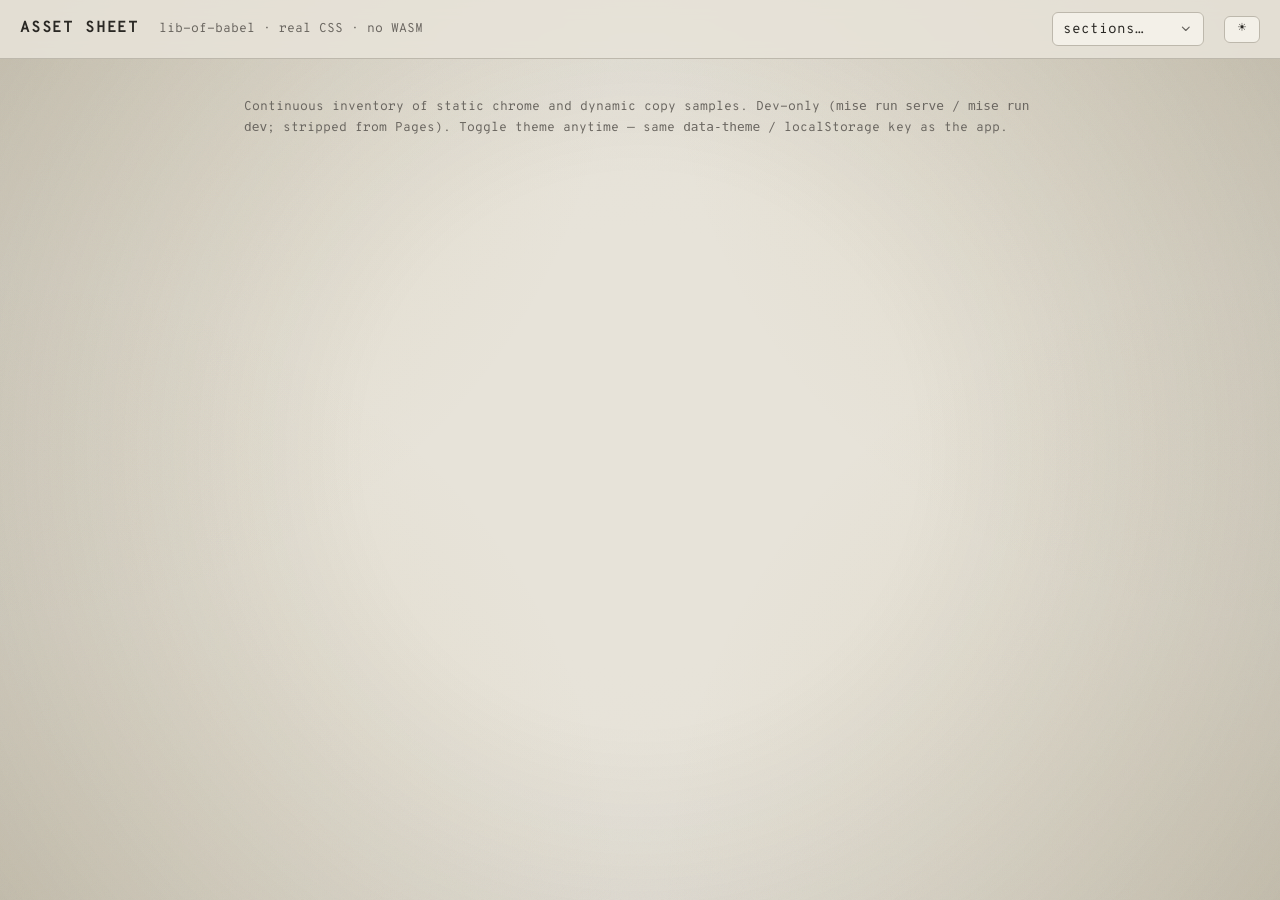
==== web/asset-sheet/index.html @ e9344ef1 "Split the asset sheet into a folder and DRY book-map handoffs. Whole-book text Find go/copy share bo" ====
<!doctype html>
<html lang="en">
  <head>
    <meta charset="utf-8" />
    <meta name="viewport" content="width=device-width, initial-scale=1" />
    <title>lib-of-babel · asset sheet</title>
    <script>
      (function () {
        try {
          var k = "lib-of-babel-theme";
          var t = localStorage.getItem(k);
          if (t !== "light" && t !== "dark") {
            t = matchMedia("(prefers-color-scheme: light)").matches
              ? "light"
              : "dark";
          }
          document.documentElement.dataset.theme = t;
        } catch (e) {
          document.documentElement.dataset.theme = "dark";
        }
      })();
    </script>
    <link rel="stylesheet" href="../css/app.css" />
    <link rel="stylesheet" href="./sheet.css" />
  </head>
  <body>
    <div class="sheet-top">
      <h1>ASSET SHEET</h1>
      <span class="find-dim">lib-of-babel · real CSS · no WASM</span>
      <nav class="sheet-nav-dd dd" id="sheetNavDd" aria-label="sections">
        <button type="button" class="dd-trigger" aria-expanded="false" aria-haspopup="menu"
          aria-controls="sheetNavMenu" aria-labelledby="sheetNavLabel">
          <span class="dd-label" id="sheetNavLabel">sections…</span>
          <span class="dd-chevron" aria-hidden="true">
            <svg viewBox="0 0 24 24" fill="none" stroke="currentColor" stroke-width="2" stroke-linecap="round" stroke-linejoin="round"><path d="m6 9 6 6 6-6"/></svg>
          </span>
        </button>
        <div class="dd-menu" id="sheetNavMenu" role="menu" hidden>
          <button type="button" role="menuitem" class="dd-item" data-action="tokens">tokens</button>
          <button type="button" role="menuitem" class="dd-item" data-action="type">type</button>
          <button type="button" role="menuitem" class="dd-item" data-action="controls">controls</button>
          <button type="button" role="menuitem" class="dd-item" data-action="chrome">chrome</button>
          <button type="button" role="menuitem" class="dd-item" data-action="stage">stage</button>
          <button type="button" role="menuitem" class="dd-item" data-action="find">find</button>
          <button type="button" role="menuitem" class="dd-item" data-action="searchBands">search</button>
          <button type="button" role="menuitem" class="dd-item" data-action="compare">compare</button>
          <button type="button" role="menuitem" class="dd-item" data-action="dialogs">dialogs</button>
          <button type="button" role="menuitem" class="dd-item" data-action="reader">reader</button>
          <button type="button" role="menuitem" class="dd-item" data-action="history">history</button>
          <button type="button" role="menuitem" class="dd-item" data-action="mbit">mbit copy</button>
        </div>
      </nav>
      <button type="button" id="themeToggle" class="theme-toggle" aria-pressed="false" title="toggle theme">☀</button>
    </div>

    <main class="sheet-main" id="sheetMain">
      <p class="sheet-lead find-dim">
        Continuous inventory of static chrome and dynamic copy samples.
        Dev-only (<code>mise run serve</code> / <code>mise run dev</code>; stripped from Pages).
        Toggle theme anytime — same <code>data-theme</code> / localStorage key as the app.
      </p>

      <div data-section="tokens"></div>
      <div data-section="type"></div>
      <div data-section="controls"></div>
      <div data-section="chrome"></div>
      <div data-section="stage"></div>
      <div data-section="find"></div>
      <div data-section="compare"></div>
      <div data-section="dialogs"></div>
      <div data-section="mbit"></div>
    </main>

    <script type="module" src="./js/boot.js"></script>
  </body>
</html>
---- web/css/app.css ----
/* lib-of-babel — stylesheet entry */
@import url("./base.css");
@import url("./chrome.css");
@import url("./gallery.css");
@import url("./dialogs.css");
---- web/asset-sheet/sheet.css ----
/* Sheet chrome only — samples use real app classes. */
.sheet-top {
  position: sticky;
  top: 0;
  z-index: 20;
  display: flex;
  flex-wrap: wrap;
  align-items: center;
  gap: 0.75rem 1.25rem;
  padding: 0.75rem 1.25rem;
  background: color-mix(in oklab, var(--bg-deep) 88%, transparent);
  border-bottom: 1px solid var(--line);
  backdrop-filter: blur(8px);
}
.sheet-top h1 {
  margin: 0;
  font-size: 0.95rem;
  letter-spacing: 0.12em;
  font-weight: 600;
}
.sheet-top .sheet-nav-dd {
  margin-inline-start: auto;
}
.sheet-top .sheet-nav-dd .dd-trigger {
  min-width: 9.5rem;
}
.sheet-main {
  max-width: 52rem;
  margin: 0 auto;
  padding: 1.5rem 1.25rem 4rem;
}
.sheet-sec {
  margin: 2.25rem 0;
  padding-top: 0.5rem;
  border-top: 1px solid var(--line);
}
.sheet-sec > h2 {
  margin: 0 0 0.35rem;
  font-size: 1.05rem;
  letter-spacing: 0.06em;
}
.sheet-sec > .sheet-lead {
  margin: 0 0 1rem;
  color: var(--muted);
  font-size: 0.85rem;
}
.sheet-row {
  display: grid;
  grid-template-columns: 7.5rem minmax(0, 1fr);
  gap: 0.5rem 0.75rem;
  align-items: center;
  margin: 0.75rem 0;
}
.sheet-row-stack {
  align-items: start;
}
.sheet-row-controls {
  display: flex;
  flex-wrap: wrap;
  gap: 0.55rem;
  align-items: center;
}
.sheet-label {
  font-size: 0.72rem;
  letter-spacing: 0.04em;
  text-transform: uppercase;
  color: var(--muted);
}
.sheet-swatches {
  display: flex;
  flex-direction: column;
  gap: 0;
  border: 1px solid var(--line);
  border-radius: 6px;
  overflow: hidden;
  background: var(--panel);
}
.sheet-swatch {
  display: grid;
  grid-template-columns: 2.75rem minmax(0, 1fr);
  align-items: stretch;
  margin: 0;
  border: none;
  border-top: 1px solid var(--line);
}
.sheet-swatch:first-child {
  border-top: none;
}
.sheet-swatch-chip {
  min-height: 2.35rem;
  border-right: 1px solid var(--line);
}
.sheet-swatch figcaption {
  display: flex;
  flex-wrap: wrap;
  align-items: baseline;
  gap: 0.25rem 0.85rem;
  padding: 0.4rem 0.65rem;
  font-size: 0.72rem;
  color: var(--muted);
}
.sheet-swatch code {
  color: var(--ink);
  font-size: 0.72rem;
}
.sheet-swatch .sheet-swatch-val {
  font-family: "Overpass Mono", ui-monospace, monospace;
  font-size: 0.68rem;
  word-break: break-all;
}
.sheet-panel {
  padding: 1rem 1.1rem;
  background: var(--panel);
  border: 1px solid var(--line);
  border-radius: 6px;
}
.sheet-panel + .sheet-panel {
  margin-top: 0.75rem;
}
.sheet-type-sample {
  margin: 0.5rem 0;
}
.sheet-type-sample.brand {
  font-size: 1rem;
  font-weight: 600;
  letter-spacing: 0.18em;
}
.sheet-type-sample.prose {
  font-family: "Lato", var(--font);
  font-size: 1rem;
  line-height: 1.55;
  max-width: 36rem;
}
.sheet-type-sample.mono {
  font-family: "Overpass Mono", ui-monospace, monospace;
  font-size: 0.85rem;
}
.sheet-type-sample.muted {
  color: var(--muted);
}
.sheet-fake-header {
  position: static;
  margin: 0;
  padding: 0.75rem 1rem;
  border: 1px solid var(--line);
  border-radius: 6px;
}
.sheet-fake-footer {
  display: flex;
  flex-wrap: wrap;
  gap: 1rem 1.5rem;
  padding: 0.85rem 1rem;
  border: 1px solid var(--line);
  border-radius: 6px;
  background: color-mix(in oklab, var(--bg-deep) 40%, var(--panel));
}
.sheet-stat .stat-label {
  display: block;
  font-size: 0.72rem;
  color: var(--muted);
  text-transform: uppercase;
  letter-spacing: 0.04em;
}
.sheet-mbit-card {
  margin: 0.65rem 0;
  padding: 0.75rem 0.9rem;
  border: 1px solid var(--line);
  border-radius: 6px;
  background: var(--panel);
}
.sheet-mbit-card header {
  display: flex;
  flex-wrap: wrap;
  gap: 0.35rem 0.85rem;
  margin-bottom: 0.4rem;
  position: static;
  padding: 0;
  background: none;
  border: none;
  backdrop-filter: none;
}
.sheet-mbit-card header code {
  color: var(--accent);
  font-weight: 700;
}
.sheet-mbit-meta {
  font-size: 0.78rem;
  color: var(--muted);
}
.sheet-mbit-vars {
  display: flex;
  flex-wrap: wrap;
  gap: 0.35rem 0.75rem;
  font-size: 0.72rem;
  color: var(--accent-link);
  margin-bottom: 0.45rem;
}
.sheet-locale-tabs {
  display: flex;
  gap: 0.35rem;
  margin-bottom: 0.75rem;
}
.sheet-locale-tabs button[aria-pressed="true"] {
  border-color: var(--accent);
  color: var(--accent);
}
.sheet-locale-block[hidden] {
  display: none;
}
/* Compare sample: reuse real classes, keep canvas readable on the sheet. */
.sheet-compare .babel-compare-body {
  padding: 0;
}
.sheet-compare .babel-compare-body canvas {
  width: 100%;
  max-width: 22rem;
  max-height: 12rem;
}
.sheet-knobs-demo {
  max-width: 22rem;
}
.sheet-book-nav {
  margin-top: 0.75rem;
  padding: 0.65rem 0.75rem;
  border: 1px solid var(--line);
  border-radius: 6px;
  background: var(--panel);
}
.sheet-token-misc {
  margin-top: 0.85rem;
  display: grid;
  gap: 0.25rem;
  font-size: 0.78rem;
}
.sheet-token-misc-row {
  display: grid;
  grid-template-columns: minmax(9rem, 14rem) minmax(0, 1fr);
  gap: 0.35rem 0.75rem;
  align-items: baseline;
  padding: 0.2rem 0;
  border-bottom: 1px solid color-mix(in oklab, var(--line) 70%, transparent);
}
.sheet-token-misc-row code:first-child {
  color: var(--accent);
}
.sheet-token-misc-row .sheet-swatch-val {
  word-break: break-word;
  color: var(--muted);
}
.sheet-chip-mount {
  display: flex;
  flex-direction: column;
  gap: 0.65rem;
}
.sheet-chip-kinds {
  display: flex;
  flex-wrap: wrap;
  gap: 0.55rem 0.85rem;
  align-items: center;
}
.sheet-chip-kind {
  display: inline-flex;
  flex-wrap: wrap;
  gap: 0.35rem;
  align-items: center;
}
.sheet-chip-kind .sheet-chip-meta {
  font-size: 0.72rem;
  color: var(--muted);
  letter-spacing: 0.03em;
}
.sheet-chip-recipes {
  display: flex;
  flex-direction: column;
  gap: 0.35rem;
}
.sheet-chip-recipe {
  display: flex;
  flex-wrap: wrap;
  gap: 0.35rem 0.5rem;
  align-items: baseline;
  font-size: 0.85rem;
}
.sheet-chip-recipe .sheet-chip-meta {
  flex: 0 0 100%;
  font-size: 0.72rem;
  color: var(--muted);
}
.sheet-sub {
  margin: 1.5rem 0 0.65rem;
  font-size: 0.82rem;
  letter-spacing: 0.05em;
  text-transform: uppercase;
  color: var(--muted);
}
.sheet-sub:first-of-type {
  margin-top: 0.5rem;
}
/* Stage sample: drop the app's sticky minimap + fixed 2-col walls (compact card, not full viewport). */
.sheet-stage-demo .minimap-wrap {
  position: static;
}
.sheet-walls-demo {
  grid-template-columns: repeat(2, 1fr);
}
.sheet-walls-demo .shelf-track {
  grid-template-columns: repeat(12, minmax(0, 1fr));
}
.sheet-band-card .book-head-text-like h3 {
  margin: 0;
  font-size: 0.92rem;
}
.sheet-band-card .book-head-text-like small {
  color: var(--muted);
}
.sheet-wait-row {
  display: flex;
  flex-wrap: wrap;
  gap: 0.65rem;
  align-items: stretch;
}
.sheet-wait-row .sheet-panel {
  flex: 1 1 14rem;
  position: relative;
  min-height: 5rem;
}
.sheet-alpha-picker-demo {
  height: 13rem;
}
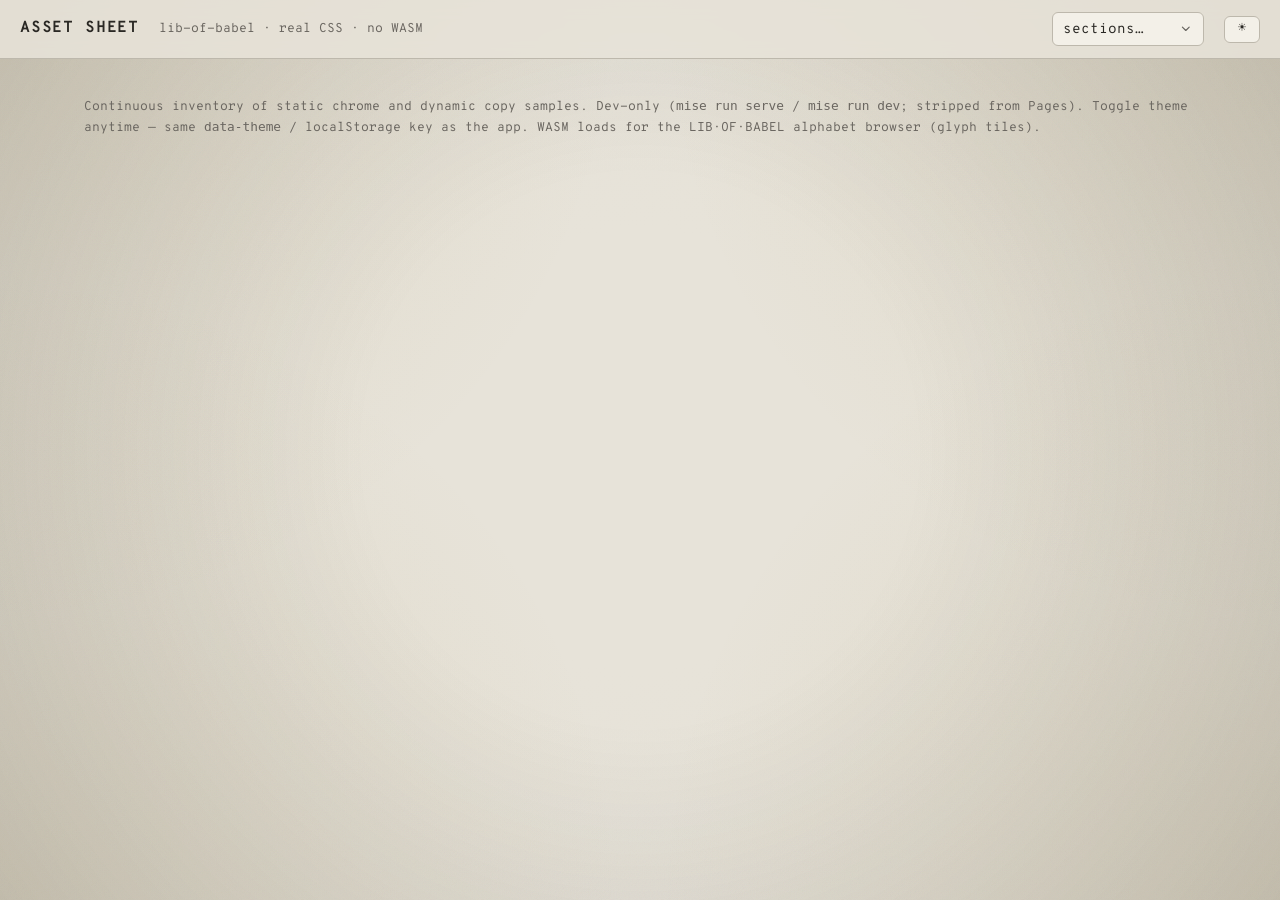
==== commit 5302da83: "Auto-switch to stamped universe for Mbit Babelgrams. Follow book-scope stamps into the export univer" ====
--- a/web/asset-sheet/index.html
+++ b/web/asset-sheet/index.html
@@ -45,6 +45,7 @@
           <button type="button" role="menuitem" class="dd-item" data-action="searchBands">search</button>
           <button type="button" role="menuitem" class="dd-item" data-action="compare">compare</button>
           <button type="button" role="menuitem" class="dd-item" data-action="dialogs">dialogs</button>
+          <button type="button" role="menuitem" class="dd-item" data-action="about">about</button>
           <button type="button" role="menuitem" class="dd-item" data-action="reader">reader</button>
           <button type="button" role="menuitem" class="dd-item" data-action="history">history</button>
           <button type="button" role="menuitem" class="dd-item" data-action="mbit">mbit copy</button>
@@ -58,6 +59,7 @@
         Continuous inventory of static chrome and dynamic copy samples.
         Dev-only (<code>mise run serve</code> / <code>mise run dev</code>; stripped from Pages).
         Toggle theme anytime — same <code>data-theme</code> / localStorage key as the app.
+        WASM loads for the LIB·OF·BABEL alphabet browser (glyph tiles).
       </p>
 
       <div data-section="tokens"></div>
@@ -68,6 +70,7 @@
       <div data-section="find"></div>
       <div data-section="compare"></div>
       <div data-section="dialogs"></div>
+      <div data-section="about"></div>
       <div data-section="mbit"></div>
     </main>
 
--- a/web/asset-sheet/sheet.css
+++ b/web/asset-sheet/sheet.css
@@ -25,7 +25,7 @@
   min-width: 9.5rem;
 }
 .sheet-main {
-  max-width: 52rem;
+  max-width: 72rem;
   margin: 0 auto;
   padding: 1.5rem 1.25rem 4rem;
 }
@@ -327,3 +327,13 @@
 .sheet-alpha-picker-demo {
   height: 13rem;
 }
+.sheet-about-shell {
+  max-width: 100%;
+}
+.sheet-about-modal .about-body {
+  max-height: min(74vh, 36rem);
+}
+.sheet-about-modal .about-tabs {
+  flex-wrap: wrap;
+}
+
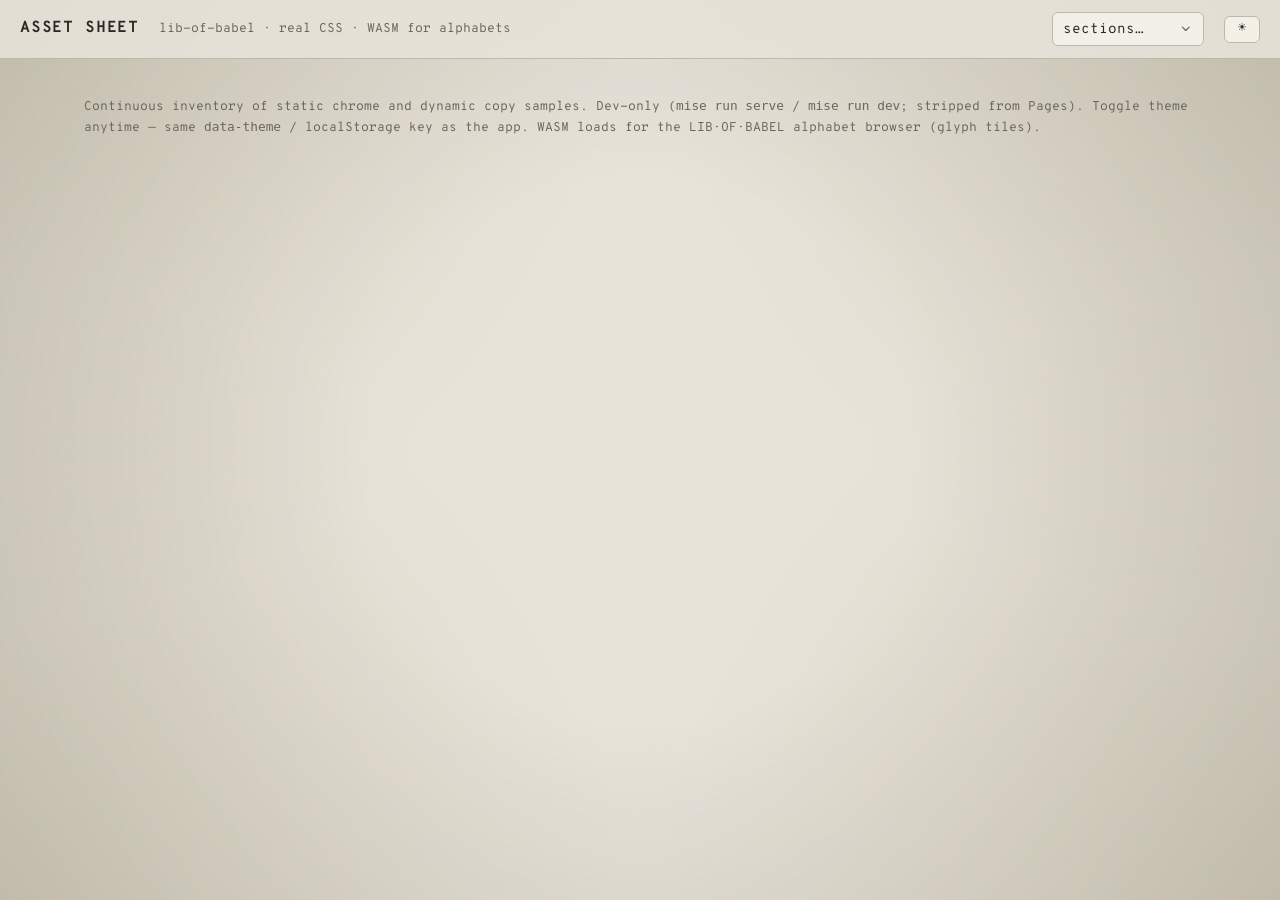
==== commit 38169e81: "Build the asset-sheet sections dropdown from SHEET_NAV. Keeps LIB·OF·BABEL / history / reader jumps " ====
--- a/web/asset-sheet/index.html
+++ b/web/asset-sheet/index.html
@@ -26,7 +26,7 @@
   <body>
     <div class="sheet-top">
       <h1>ASSET SHEET</h1>
-      <span class="find-dim">lib-of-babel · real CSS · no WASM</span>
+      <span class="find-dim">lib-of-babel · real CSS · WASM for alphabets</span>
       <nav class="sheet-nav-dd dd" id="sheetNavDd" aria-label="sections">
         <button type="button" class="dd-trigger" aria-expanded="false" aria-haspopup="menu"
           aria-controls="sheetNavMenu" aria-labelledby="sheetNavLabel">
@@ -36,19 +36,7 @@
           </span>
         </button>
         <div class="dd-menu" id="sheetNavMenu" role="menu" hidden>
-          <button type="button" role="menuitem" class="dd-item" data-action="tokens">tokens</button>
-          <button type="button" role="menuitem" class="dd-item" data-action="type">type</button>
-          <button type="button" role="menuitem" class="dd-item" data-action="controls">controls</button>
-          <button type="button" role="menuitem" class="dd-item" data-action="chrome">chrome</button>
-          <button type="button" role="menuitem" class="dd-item" data-action="stage">stage</button>
-          <button type="button" role="menuitem" class="dd-item" data-action="find">find</button>
-          <button type="button" role="menuitem" class="dd-item" data-action="searchBands">search</button>
-          <button type="button" role="menuitem" class="dd-item" data-action="compare">compare</button>
-          <button type="button" role="menuitem" class="dd-item" data-action="dialogs">dialogs</button>
-          <button type="button" role="menuitem" class="dd-item" data-action="about">about</button>
-          <button type="button" role="menuitem" class="dd-item" data-action="reader">reader</button>
-          <button type="button" role="menuitem" class="dd-item" data-action="history">history</button>
-          <button type="button" role="menuitem" class="dd-item" data-action="mbit">mbit copy</button>
+          <!-- filled from SHEET_NAV in boot.js -->
         </div>
       </nav>
       <button type="button" id="themeToggle" class="theme-toggle" aria-pressed="false" title="toggle theme">☀</button>
